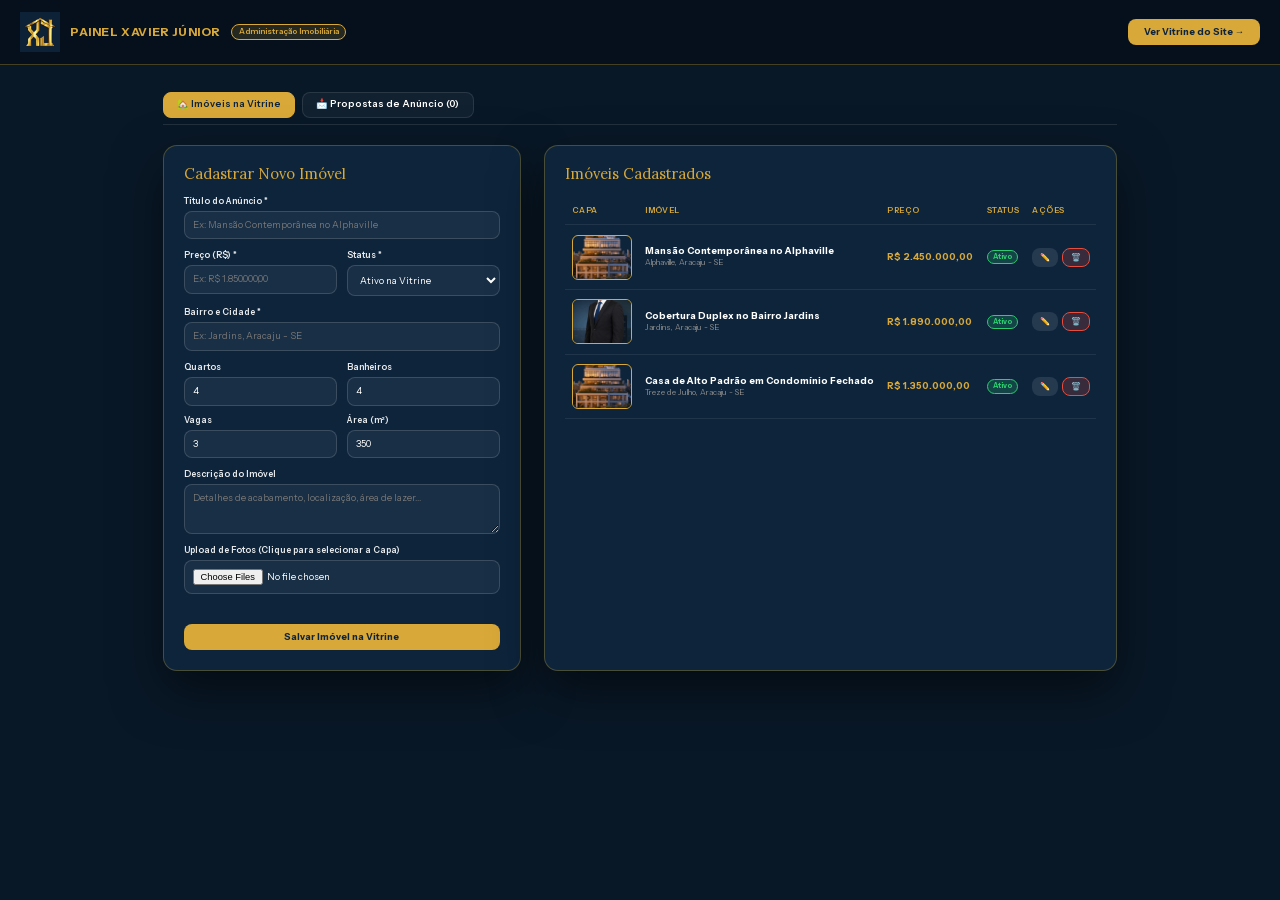
==== admin.html @ 26a03d56 "feat: site responsivo completo com modal anuncie sua casa, painel admin e vitrine de imoveis" ====
<!DOCTYPE html>
<html lang="pt-BR">
  <head>
    <meta charset="utf-8" />
    <meta name="viewport" content="width=device-width, initial-scale=1" />
    <title>Painel Administrativo | Corretor Xavier Júnior</title>
    <link rel="icon" type="image/png" sizes="32x32" href="public/img/icone-32.png" />
    <link rel="stylesheet" href="style.css" />
    <style>
      :root {
        --color-bg-dark: #091827;
        --color-card-dark: #0d243b;
        --color-card-border: rgba(212, 175, 55, 0.3);
      }

      body.admin-page {
        background-color: var(--color-bg-dark);
        color: #ffffff;
        font-family: 'Instrument Sans', sans-serif;
        min-height: 100vh;
        margin: 0;
        padding-bottom: 5rem;
      }

      .admin-header {
        background: #06101c;
        border-bottom: 1px solid var(--color-card-border);
        padding: 1.8rem 3rem;
        display: flex;
        align-items: center;
        justify-content: space-between;
        position: sticky;
        top: 0;
        z-index: 100;
      }

      .admin-header__brand {
        display: flex;
        align-items: center;
        gap: 1.5rem;
      }

      .admin-header__logo {
        height: 40px;
      }

      .admin-header__title {
        font-size: 1.8rem;
        font-weight: 700;
        color: var(--color-gold);
        letter-spacing: 0.05em;
      }

      .admin-header__badge {
        background: rgba(212, 175, 55, 0.15);
        border: 1px solid var(--color-gold);
        color: var(--color-gold);
        padding: 0.4rem 1rem;
        border-radius: 20px;
        font-size: 1.2rem;
        font-weight: 600;
      }

      .admin-container {
        max-width: 1280px;
        margin: 4rem auto;
        padding: 0 2rem;
      }

      .admin-tabs {
        display: flex;
        gap: 1rem;
        margin-bottom: 3rem;
        border-bottom: 1px solid rgba(255, 255, 255, 0.1);
        padding-bottom: 1rem;
      }

      .admin-tab {
        padding: 1rem 2rem;
        background: rgba(255, 255, 255, 0.04);
        border: 1px solid rgba(255, 255, 255, 0.1);
        border-radius: 8px;
        color: #ffffff;
        font-size: 1.4rem;
        font-weight: 600;
        cursor: pointer;
        transition: all 0.3s ease;
      }

      .admin-tab.is-active {
        background: var(--color-gold);
        color: #0d243b;
        border-color: var(--color-gold);
      }

      .admin-panel-section {
        display: none;
      }

      .admin-panel-section.is-active {
        display: block;
      }

      .admin-grid {
        display: grid;
        grid-template-columns: 1fr 1.6fr;
        gap: 3.5rem;
      }

      @media (max-width: 1024px) {
        .admin-grid {
          grid-template-columns: 1fr;
        }
      }

      .admin-card {
        background: var(--color-card-dark);
        border: 1px solid var(--color-card-border);
        border-radius: 14px;
        padding: 3rem;
        box-shadow: 0 20px 50px rgba(0, 0, 0, 0.5);
      }

      .admin-card__title {
        font-family: 'Lora', serif;
        font-size: 2.2rem;
        color: var(--color-gold);
        margin-bottom: 2rem;
        display: flex;
        align-items: center;
        justify-content: space-between;
      }

      .admin-form {
        display: flex;
        flex-direction: column;
        gap: 1.8rem;
      }

      .admin-form-group {
        display: flex;
        flex-direction: column;
        gap: 0.6rem;
      }

      .admin-form-row {
        display: grid;
        grid-template-columns: repeat(auto-fit, minmax(140px, 1fr));
        gap: 1.5rem;
      }

      .admin-label {
        font-size: 1.3rem;
        font-weight: 600;
        color: rgba(255, 255, 255, 0.9);
      }

      .admin-input,
      .admin-textarea,
      .admin-select {
        width: 100%;
        padding: 1.2rem;
        background: rgba(255, 255, 255, 0.05);
        border: 1px solid rgba(255, 255, 255, 0.15);
        border-radius: 8px;
        color: #ffffff;
        font-size: 1.4rem;
        font-family: inherit;
      }

      .admin-input:focus,
      .admin-textarea:focus,
      .admin-select:focus {
        outline: none;
        border-color: var(--color-gold);
      }

      .admin-btn {
        padding: 1.2rem 2.4rem;
        border-radius: 8px;
        font-size: 1.4rem;
        font-weight: 700;
        cursor: pointer;
        border: none;
        transition: all 0.3s ease;
      }

      .admin-btn--primary {
        background: var(--color-gold);
        color: #0d243b;
      }

      .admin-btn--primary:hover {
        background: #f1d775;
        transform: translateY(-2px);
      }

      .admin-btn--danger {
        background: rgba(231, 76, 60, 0.2);
        border: 1px solid #e74c3c;
        color: #ff6b6b;
      }

      .admin-btn--danger:hover {
        background: #e74c3c;
        color: #fff;
      }

      .admin-btn--sm {
        padding: 0.6rem 1.2rem;
        font-size: 1.2rem;
      }

      /* Tabela de Imóveis */
      .admin-table {
        width: 100%;
        border-collapse: collapse;
      }

      .admin-table th,
      .admin-table td {
        padding: 1.4rem 1rem;
        text-align: left;
        border-bottom: 1px solid rgba(255, 255, 255, 0.08);
        font-size: 1.4rem;
      }

      .admin-table th {
        color: var(--color-gold);
        font-weight: 600;
        text-transform: uppercase;
        font-size: 1.2rem;
        letter-spacing: 0.05em;
      }

      .admin-thumb-preview {
        width: 60px;
        height: 45px;
        object-fit: cover;
        border-radius: 6px;
        border: 1px solid var(--color-gold);
      }

      .admin-status-tag {
        display: inline-block;
        padding: 0.3rem 0.8rem;
        border-radius: 12px;
        font-size: 1.1rem;
        font-weight: 700;
      }

      .admin-status-tag--ativo {
        background: rgba(46, 204, 113, 0.2);
        color: #2ecc71;
        border: 1px solid #2ecc71;
      }

      .admin-status-tag--inativo {
        background: rgba(231, 76, 60, 0.2);
        color: #e74c3c;
        border: 1px solid #e74c3c;
      }

      .admin-photo-grid {
        display: grid;
        grid-template-columns: repeat(auto-fill, minmax(80px, 1fr));
        gap: 1rem;
        margin-top: 1rem;
      }

      .admin-photo-item {
        position: relative;
        aspect-ratio: 1;
        border-radius: 6px;
        overflow: hidden;
        border: 2px solid transparent;
        cursor: pointer;
      }

      .admin-photo-item.is-cover {
        border-color: var(--color-gold);
      }

      .admin-photo-item img {
        width: 100%;
        height: 100%;
        object-fit: cover;
      }

      .admin-photo-cover-tag {
        position: absolute;
        bottom: 2px;
        left: 2px;
        background: var(--color-gold);
        color: #0d243b;
        font-size: 0.9rem;
        font-weight: 700;
        padding: 0.1rem 0.4rem;
        border-radius: 3px;
      }
    </style>
  </head>
  <body class="admin-page">
    <header class="admin-header">
      <div class="admin-header__brand">
        <img src="public/img/icone-512.png" alt="Xavier Júnior" class="admin-header__logo" />
        <span class="admin-header__title">PAINEL XAVIER JÚNIOR</span>
        <span class="admin-header__badge">Administração Imobiliária</span>
      </div>
      <a href="index.html" class="admin-btn admin-btn--primary">Ver Vitrine do Site &rarr;</a>
    </header>

    <main class="admin-container">
      <div class="admin-tabs">
        <button type="button" class="admin-tab is-active" data-tab="imoveis">🏡 Imóveis na Vitrine</button>
        <button type="button" class="admin-tab" data-tab="propostas">📩 Propostas de Anúncio (<span id="count-propostas">0</span>)</button>
      </div>

      <!-- SEÇÃO 1: GERENCIAR IMÓVEIS -->
      <section id="tab-imoveis" class="admin-panel-section is-active">
        <div class="admin-grid">
          <!-- FORMULÁRIO DE CADASTRO -->
          <div class="admin-card">
            <h2 class="admin-card__title" id="form-title">Cadastrar Novo Imóvel</h2>
            <form id="form-imovel" class="admin-form">
              <input type="hidden" id="imovel-id" />

              <div class="admin-form-group">
                <label class="admin-label">Título do Anúncio *</label>
                <input type="text" id="imovel-titulo" required class="admin-input" placeholder="Ex: Mansão Contemporânea no Alphaville" />
              </div>

              <div class="admin-form-row">
                <div class="admin-form-group">
                  <label class="admin-label">Preço (R$) *</label>
                  <input type="text" id="imovel-preco" required class="admin-input" placeholder="Ex: R$ 1.850.000,00" />
                </div>
                <div class="admin-form-group">
                  <label class="admin-label">Status *</label>
                  <select id="imovel-status" class="admin-select">
                    <option value="Ativo">Ativo na Vitrine</option>
                    <option value="Inativo">Inativo / Oculto</option>
                  </select>
                </div>
              </div>

              <div class="admin-form-group">
                <label class="admin-label">Bairro e Cidade *</label>
                <input type="text" id="imovel-bairro" required class="admin-input" placeholder="Ex: Jardins, Aracaju - SE" />
              </div>

              <div class="admin-form-row">
                <div class="admin-form-group">
                  <label class="admin-label">Quartos</label>
                  <input type="number" id="imovel-quartos" value="4" class="admin-input" />
                </div>
                <div class="admin-form-group">
                  <label class="admin-label">Banheiros</label>
                  <input type="number" id="imovel-banheiros" value="4" class="admin-input" />
                </div>
                <div class="admin-form-group">
                  <label class="admin-label">Vagas</label>
                  <input type="number" id="imovel-vagas" value="3" class="admin-input" />
                </div>
                <div class="admin-form-group">
                  <label class="admin-label">Área (m²)</label>
                  <input type="number" id="imovel-area" value="350" class="admin-input" />
                </div>
              </div>

              <div class="admin-form-group">
                <label class="admin-label">Descrição do Imóvel</label>
                <textarea id="imovel-descricao" rows="3" class="admin-textarea" placeholder="Detalhes de acabamento, localização, área de lazer..."></textarea>
              </div>

              <div class="admin-form-group">
                <label class="admin-label">Upload de Fotos (Clique para selecionar a Capa)</label>
                <input type="file" id="imovel-fotos" multiple accept="image/*" class="admin-input" />
                <div class="admin-photo-grid" id="admin-photo-preview"></div>
              </div>

              <div style="display: flex; gap: 1rem; margin-top: 1rem;">
                <button type="submit" class="admin-btn admin-btn--primary" style="flex: 1;">Salvar Imóvel na Vitrine</button>
                <button type="button" id="btn-cancel-edit" class="admin-btn" style="display: none; background: rgba(255,255,255,0.1); color: #fff;">Cancelar</button>
              </div>
            </form>
          </div>

          <!-- LISTA DE IMÓVEIS -->
          <div class="admin-card">
            <h2 class="admin-card__title">Imóveis Cadastrados</h2>
            <div style="overflow-x: auto;">
              <table class="admin-table">
                <thead>
                  <tr>
                    <th>Capa</th>
                    <th>Imóvel</th>
                    <th>Preço</th>
                    <th>Status</th>
                    <th>Ações</th>
                  </tr>
                </thead>
                <tbody id="lista-imoveis-body"></tbody>
              </table>
            </div>
          </div>
        </div>
      </section>

      <!-- SEÇÃO 2: PROPOSTAS RECEBIDAS DO "ANUNCIE SUA CASA" -->
      <section id="tab-propostas" class="admin-panel-section">
        <div class="admin-card">
          <h2 class="admin-card__title">Propostas de Anúncio Enviadas por Clientes</h2>
          <div style="overflow-x: auto;">
            <table class="admin-table">
              <thead>
                <tr>
                  <th>Data</th>
                  <th>Cliente</th>
                  <th>Telefone / WhatsApp</th>
                  <th>Endereço do Imóvel</th>
                  <th>Valor Desejado</th>
                  <th>Fotos</th>
                  <th>Ação</th>
                </tr>
              </thead>
              <tbody id="lista-propostas-body"></tbody>
            </table>
          </div>
        </div>
      </section>
    </main>

    <script type="module">
      import { getImoveis } from './src/for-sale/for-sale.js';

      // Alternância de Abas
      const tabs = document.querySelectorAll('.admin-tab');
      tabs.forEach(tab => {
        tab.addEventListener('click', () => {
          tabs.forEach(t => t.classList.remove('is-active'));
          document.querySelectorAll('.admin-panel-section').forEach(s => s.classList.remove('is-active'));
          
          tab.classList.add('is-active');
          document.getElementById('tab-' + tab.dataset.tab).classList.add('is-active');
        });
      });

      // Gerenciamento de Dados
      let imoveis = getImoveis();
      let fotosBase64 = [];
      let fotoCapaIndex = 0;

      const renderTabelaImoveis = () => {
        const tbody = document.getElementById('lista-imoveis-body');
        if (imoveis.length === 0) {
          tbody.innerHTML = '<tr><td colspan="5" style="text-align:center; padding: 2rem; color: #888;">Nenhum imóvel cadastrado.</td></tr>';
          return;
        }

        tbody.innerHTML = imoveis.map(item => `
          <tr>
            <td>
              <img src="${item.fotoCapa || 'public/img/hero-house.png'}" class="admin-thumb-preview" alt="Capa">
            </td>
            <td>
              <strong>${item.titulo}</strong><br>
              <small style="color: #888;">${item.bairro}</small>
            </td>
            <td><strong style="color: var(--color-gold);">${item.preco}</strong></td>
            <td>
              <span class="admin-status-tag admin-status-tag--${item.status.toLowerCase()}">${item.status}</span>
            </td>
            <td>
              <div style="display: flex; gap: 0.5rem;">
                <button class="admin-btn admin-btn--sm" style="background: rgba(255,255,255,0.1); color: #fff;" onclick="editarImovel('${item.id}')">✏️</button>
                <button class="admin-btn admin-btn--sm admin-btn--danger" onclick="excluirImovel('${item.id}')">🗑️</button>
              </div>
            </td>
          </tr>
        `).join('');
      };

      const renderPropostas = () => {
        const propostas = JSON.parse(localStorage.getItem('propostas_anuncios') || '[]');
        document.getElementById('count-propostas').textContent = propostas.length;
        const tbody = document.getElementById('lista-propostas-body');

        if (propostas.length === 0) {
          tbody.innerHTML = '<tr><td colspan="7" style="text-align:center; padding: 2rem; color: #888;">Nenhuma proposta recebida ainda.</td></tr>';
          return;
        }

        tbody.innerHTML = propostas.map(p => {
          const numFormatado = p.telefone.replace(/\D/g, '');
          const waUrl = `https://wa.me/55${numFormatado}?text=${encodeURIComponent('Olá ' + p.nome + ', recebi sua proposta de anúncio do imóvel no valor de ' + p.valor)}`;

          return `
            <tr>
              <td><small>${p.data}</small></td>
              <td><strong>${p.nome}</strong></td>
              <td>
                <a href="${waUrl}" target="_blank" class="admin-btn admin-btn--sm admin-btn--primary" style="text-decoration:none; display:inline-flex; align-items:center; gap:0.4rem;">
                  💬 ${p.telefone}
                </a>
              </td>
              <td>${p.endereco}</td>
              <td><strong style="color: var(--color-gold);">${p.valor || 'A combinar'}</strong></td>
              <td>
                <div style="display:flex; gap:0.4rem;">
                  ${(p.fotos || []).slice(0, 3).map(f => `<img src="${f}" style="width:36px; height:36px; object-fit:cover; border-radius:4px;">`).join('')}
                </div>
              </td>
              <td>
                <button class="admin-btn admin-btn--sm admin-btn--danger" onclick="excluirProposta('${p.id}')">Excluir</button>
              </td>
            </tr>
          `;
        }).join('');
      };

      // Upload de Fotos e Seleção da Foto de Capa
      const fotosInput = document.getElementById('imovel-fotos');
      const photoPreview = document.getElementById('admin-photo-preview');

      fotosInput.addEventListener('change', (e) => {
        const files = Array.from(e.target.files);
        fotosBase64 = [];

        files.forEach((file, index) => {
          const reader = new FileReader();
          reader.onload = (evt) => {
            fotosBase64.push(evt.target.result);
            renderFotoPreview();
          };
          reader.readAsDataURL(file);
        });
      });

      function renderFotoPreview() {
        photoPreview.innerHTML = fotosBase64.map((src, idx) => `
          <div class="admin-photo-item ${idx === fotoCapaIndex ? 'is-cover' : ''}" onclick="setFotoCapa(${idx})">
            <img src="${src}">
            ${idx === fotoCapaIndex ? '<span class="admin-photo-cover-tag">Capa</span>' : ''}
          </div>
        `).join('');
      }

      window.setFotoCapa = (idx) => {
        fotoCapaIndex = idx;
        renderFotoPreview();
      };

      // Submissão do Formulário
      const form = document.getElementById('form-imovel');
      form.addEventListener('submit', (e) => {
        e.preventDefault();
        const idEdit = document.getElementById('imovel-id').value;

        const novoImovel = {
          id: idEdit || 'imovel_' + Date.now(),
          titulo: document.getElementById('imovel-titulo').value,
          preco: document.getElementById('imovel-preco').value,
          status: document.getElementById('imovel-status').value,
          bairro: document.getElementById('imovel-bairro').value,
          quartos: Number(document.getElementById('imovel-quartos').value),
          banheiros: Number(document.getElementById('imovel-banheiros').value),
          vagas: Number(document.getElementById('imovel-vagas').value),
          area: Number(document.getElementById('imovel-area').value),
          descricao: document.getElementById('imovel-descricao').value,
          fotoCapa: fotosBase64[fotoCapaIndex] || 'public/img/hero-house.png',
          galeria: fotosBase64,
        };

        if (idEdit) {
          imoveis = imoveis.map(item => item.id === idEdit ? novoImovel : item);
        } else {
          imoveis.unshift(novoImovel);
        }

        localStorage.setItem('imoveis_xavier', JSON.stringify(imoveis));
        resetForm();
        renderTabelaImoveis();
        alert('Imóvel salvo na vitrine com sucesso!');
      });

      function resetForm() {
        form.reset();
        document.getElementById('imovel-id').value = '';
        document.getElementById('form-title').textContent = 'Cadastrar Novo Imóvel';
        document.getElementById('btn-cancel-edit').style.display = 'none';
        fotosBase64 = [];
        fotoCapaIndex = 0;
        photoPreview.innerHTML = '';
      }

      document.getElementById('btn-cancel-edit').addEventListener('click', resetForm);

      window.editarImovel = (id) => {
        const item = imoveis.find(i => i.id === id);
        if (!item) return;

        document.getElementById('imovel-id').value = item.id;
        document.getElementById('imovel-titulo').value = item.titulo;
        document.getElementById('imovel-preco').value = item.preco;
        document.getElementById('imovel-status').value = item.status;
        document.getElementById('imovel-bairro').value = item.bairro;
        document.getElementById('imovel-quartos').value = item.quartos;
        document.getElementById('imovel-banheiros').value = item.banheiros;
        document.getElementById('imovel-vagas').value = item.vagas;
        document.getElementById('imovel-area').value = item.area;
        document.getElementById('imovel-descricao').value = item.descricao || '';

        document.getElementById('form-title').textContent = 'Editar Imóvel';
        document.getElementById('btn-cancel-edit').style.display = 'block';

        if (item.galeria && item.galeria.length > 0) {
          fotosBase64 = item.galeria;
          renderFotoPreview();
        }
      };

      window.excluirImovel = (id) => {
        if (confirm('Tem certeza que deseja remover este imóvel da vitrine?')) {
          imoveis = imoveis.filter(i => i.id !== id);
          localStorage.setItem('imoveis_xavier', JSON.stringify(imoveis));
          renderTabelaImoveis();
        }
      };

      window.excluirProposta = (id) => {
        if (confirm('Deseja excluir esta proposta de anúncio?')) {
          let propostas = JSON.parse(localStorage.getItem('propostas_anuncios') || '[]');
          propostas = propostas.filter(p => p.id !== id);
          localStorage.setItem('propostas_anuncios', JSON.stringify(propostas));
          renderPropostas();
        }
      };

      // Inicialização
      renderTabelaImoveis();
      renderPropostas();
    </script>
  </body>
</html>
---- style.css ----
/* =========================================================================
   GLOBAL - tipografia, tokens, reset e componentes compartilhados
   Estilos de secao ficam em src/<secao>/<secao>.css
   ========================================================================= */

/* -------------------------------------------------------------------------
   1. Fontes
   ---------------------------------------------------------------------- */
@font-face {
  font-family: "Instrument Sans";
  font-style: normal;
  font-weight: 400 700;
  font-stretch: 100%;
  font-display: swap;
  src: url("public/fonts/instrument-sans-latin.woff2") format("woff2");
  unicode-range: u+00??, u+0131, u+0152-0153, u+02bb-02bc, u+02c6, u+02da,
    u+02dc, u+0304, u+0308, u+0329, u+2000-206f, u+20ac, u+2122, u+2191,
    u+2193, u+2212, u+2215, u+feff, u+fffd;
}

@font-face {
  font-family: "Instrument Sans Fallback";
  src: local("Arial");
  ascent-override: 94.42%;
  descent-override: 24.33%;
  line-gap-override: 0%;
  size-adjust: 102.74%;
}

@font-face {
  font-family: "Lora";
  font-style: normal;
  font-weight: 400 700;
  font-display: swap;
  src: url("public/fonts/lora-latin.woff2") format("woff2");
  unicode-range: u+00??, u+0131, u+0152-0153, u+02bb-02bc, u+02c6, u+02da,
    u+02dc, u+0304, u+0308, u+0329, u+2000-206f, u+20ac, u+2122, u+2191,
    u+2193, u+2212, u+2215, u+feff, u+fffd;
}

@font-face {
  font-family: "Lora Fallback";
  src: local("Times New Roman");
  ascent-override: 87.33%;
  descent-override: 23.78%;
  line-gap-override: 0%;
  size-adjust: 115.2%;
}

/* -------------------------------------------------------------------------
   2. Tokens
   ---------------------------------------------------------------------- */
:root {
  --font-primary: "Instrument Sans", "Instrument Sans Fallback", Arial, sans-serif;
  --font-secondary: "Lora", "Lora Fallback", "Times New Roman", serif;

  /* Navy e ouro. O ouro foi amostrado da logomarca (tom dominante do
     monograma); o navy foi escolhido para o par passar nos dois sentidos:
     ouro sobre navy 7,4:1 e navy sobre ouro 7,4:1, navy sobre branco 16,3:1.
     Ouro como texto em fundo claro reprova (2,2:1), entao nunca use assim. */
  --color-navy: #0d2137;
  /* Azul da noite: fundo da segunda dobra e alvo do degrade de saida da hero. */
  --color-night: #081425;
  --color-gold: #d8a838;

  --color-text: var(--color-navy);
  /* Corpo de texto: navy cheio cansa em paragrafo longo, e 55% reprova
     (3,8:1). A 75% da 7,2:1 sobre branco e continua suave. */
  --color-text-body: rgba(13, 33, 55, 0.75);
  --color-text-muted: rgba(13, 33, 55, 0.55);
  --color-text-soft: rgba(13, 33, 55, 0.4);
  --color-bg: #fff;
  --color-surface: #f2f4f7;
  --color-line: rgba(13, 33, 55, 0.12);

  --side-gap: 10rem;
  --container-max: 1920px;
  --scrollbar-width: 0px;
  --full-width: calc(100vw + var(--scrollbar-width, 0px));

  --ease-out-expo: cubic-bezier(0.16, 1, 0.3, 1);
  --ease-overshoot: cubic-bezier(0.34, 3.56, 0.64, 1);
}

/* -------------------------------------------------------------------------
   3. Reset
   ---------------------------------------------------------------------- */
*,
*::before,
*::after {
  box-sizing: border-box;
}

/* Escala fluida: 1rem = 10px em 1920px. Todo o layout usa rem sobre esta base. */
html {
  font-size: 2.6666666667vw;
  height: 100%;
  line-height: 1.15;
  -webkit-text-size-adjust: 100%;
}

@media (min-width: 768px) {
  html {
    font-size: 0.5208333333vw;
  }
}

@media (min-width: 1920px) {
  html {
    font-size: 10px;
  }
}

html.is-scroll-locked {
  overflow: hidden;
}

body {
  margin: 0;
  display: flex;
  flex-direction: column;
  min-height: 100%;
  font-family: var(--font-primary);
  font-style: normal;
  color: var(--color-text);
  background-color: var(--color-bg);
  -webkit-tap-highlight-color: rgba(0, 0, 0, 0);
}

.page-main {
  flex: 1 1 auto;
  position: relative;
  z-index: 1;
  display: block;
}

h1,
h2,
h3,
h4,
h5,
h6,
p,
address,
blockquote,
em,
figure {
  margin: 0;
  padding: 0;
  font-weight: inherit;
  font-style: inherit;
  font-size: inherit;
  line-height: inherit;
  text-align: inherit;
  letter-spacing: inherit;
}

a {
  color: inherit;
  text-decoration: none;
  background-color: transparent;
}

img,
svg,
video,
canvas,
audio,
iframe {
  vertical-align: middle;
}

img {
  border-style: none;
}

button,
input,
optgroup,
select,
textarea {
  margin: 0;
  font-family: inherit;
  font-size: 100%;
  line-height: 1.15;
}

button {
  overflow: visible;
  text-transform: none;
  -webkit-appearance: button;
}

/* O !important nao e preguica: `[hidden]` tem especificidade de atributo (0,1,0)
   e perde para qualquer classe que declare `display` e venha depois na cascata.
   Um painel `hidden` com `display: flex` continua ocupando a tela inteira e
   engole todo clique da pagina, sem aparecer e sem dar erro. Ja aconteceu. */
[hidden] {
  display: none !important;
}

* {
  outline-color: var(--color-text);
}

/* -------------------------------------------------------------------------
   4. Tipografia utilitaria
   ---------------------------------------------------------------------- */
.em {
  color: var(--color-text-soft);
}

.underline {
  text-decoration: underline;
}

/* -------------------------------------------------------------------------
   5. Container
   ---------------------------------------------------------------------- */
.container {
  margin: 0 auto;
  padding: 0 2.5rem;
  max-width: var(--container-max);
}

@media (min-width: 768px) {
  .container {
    padding: 0 var(--side-gap);
  }

  .container--wide {
    padding: 0 4rem;
  }
}

/* -------------------------------------------------------------------------
   6. Botao pilula (compartilhado entre secoes)
   ---------------------------------------------------------------------- */
.button-round {
  position: relative;
  display: inline-block;
  margin: 0;
  padding: 1.4rem 2.4rem;
  height: auto;
  border: 1px solid transparent;
  border-radius: 100px;
  background: none;
  color: inherit;
  font-family: inherit;
  font-size: 1.6rem;
  font-weight: 500;
  line-height: 1.5;
  text-decoration: none;
  transition: transform 0.3s, background-color 0.4s, color 0.4s;
}

@media (min-width: 768px) {
  .button-round {
    padding: 1.54rem 3rem;
    font-size: 1.8rem;
    line-height: 1.4;
  }
}

.button-round:disabled {
  opacity: 0.5;
  pointer-events: none;
}

/* Navy cheio com letra dourada; no hover as duas cores trocam de lugar. */
.button-round--primary {
  background-color: var(--color-navy);
  color: var(--color-gold);
}

.button-round--secondary {
  background-color: var(--color-gold);
  color: var(--color-navy);
}

.button-round__content {
  display: flex;
  align-items: center;
  justify-content: center;
  gap: 1.4rem;
  overflow: hidden;
}

/* Rollover: o pseudo-elemento repete o texto via data-text e sobe no hover. */
.button-round__text {
  overflow: hidden;
}

.button-round__text span {
  position: relative;
  display: block;
  transition: transform 0.9s var(--ease-out-expo);
}

.button-round__text span::after {
  content: attr(data-text);
  display: block;
  position: absolute;
  top: 105%;
  left: 0;
  right: 0;
}

.button-round__icon {
  --size: 2.4rem;
  display: flex;
  align-items: center;
  justify-content: center;
  margin: 0;
  min-width: var(--size);
  width: var(--size);
  height: var(--size);
}

@media (hover: hover) {
  .button-round {
    cursor: pointer;
  }

  .button-round:hover {
    transform: scaleX(1.02);
    transition: transform 0.7s var(--ease-overshoot), background-color 0.4s, color 0.4s;
  }

  .button-round--primary:hover {
    background-color: var(--color-gold);
    color: var(--color-navy);
  }

  .button-round--secondary:hover {
    background-color: var(--color-navy);
    color: var(--color-gold);
  }

  .button-round:hover .button-round__text span {
    transform: translateY(-105%);
  }
}

/* -------------------------------------------------------------------------
   7. Utilitarios de viewport
   ---------------------------------------------------------------------- */
.desktop-only {
  display: none !important;
  pointer-events: none;
}

@media (min-width: 768px) {
  .desktop-only {
    display: initial !important;
    pointer-events: auto;
  }
}

.mobile-only {
  display: none !important;
  pointer-events: none;
}

@media (max-width: 767px) {
  .mobile-only {
    display: initial !important;
    pointer-events: auto;
  }
}

/* -------------------------------------------------------------------------
   8. Split de palavras (usado pelas animacoes de entrada)
   ---------------------------------------------------------------------- */
.split-word {
  display: inline-block;
  overflow: hidden;
  vertical-align: top;
  padding: 0.15em;
  margin: -0.15em;
}

.split-word__inner {
  display: inline-block;
  will-change: transform;
}

/* -------------------------------------------------------------------------
   8a. Barra de rolagem

   Trilho navy, punho e setas em ouro. Sao duas sintaxes, e elas NAO convivem:
   quando `scrollbar-color` esta declarado, o Chrome assume a barra padrao e
   **ignora todas as regras ::-webkit-scrollbar**. Por isso a propriedade
   padrao fica escopada para quem nao entende os seletores do WebKit, que na
   pratica e o Firefox. Ali nao da para pintar as setas; no Chrome da.
   ---------------------------------------------------------------------- */
@supports not selector(::-webkit-scrollbar) {
  html {
    scrollbar-color: var(--color-gold) var(--color-navy);
    scrollbar-width: auto;
  }
}

::-webkit-scrollbar {
  width: 14px;
  height: 14px;
}

::-webkit-scrollbar-track {
  background-color: var(--color-navy);
}

::-webkit-scrollbar-thumb {
  background-color: var(--color-gold);
  /* A borda na cor do trilho e o que afina o punho sem encolher a area de clique. */
  border: 3px solid var(--color-navy);
  border-radius: 9999px;
}

::-webkit-scrollbar-thumb:hover {
  background-color: #e6b644;
}

::-webkit-scrollbar-corner {
  background-color: var(--color-navy);
}

/* As setas.

   O WebKit reserva QUATRO encaixes de seta (subir e descer em cada ponta).
   Ligar o seletor generico acende os quatro e da setas dobradas no topo.
   `display: none` nao resolve: botao de barra de rolagem ignora. Quem colapsa
   e tamanho zero, e so os dois encaixes desejados ganham tamanho de volta. */
::-webkit-scrollbar-button {
  display: block;
  height: 0;
  width: 0;
  background-color: var(--color-navy);
  background-repeat: no-repeat;
  background-position: center center;
  background-size: 9px 9px;
}

::-webkit-scrollbar-button:vertical:start:decrement,
::-webkit-scrollbar-button:vertical:end:increment {
  height: 14px;
  width: 14px;
}

/* O ouro vai embutido no SVG: data URI nao le variavel de CSS. */
::-webkit-scrollbar-button:vertical:start:decrement {
  background-image: url("data:image/svg+xml,%3Csvg xmlns='http://www.w3.org/2000/svg' viewBox='0 0 12 12'%3E%3Cpath fill='%23d8a838' d='M6 3.2 10.4 8.6H1.6z'/%3E%3C/svg%3E");
}

::-webkit-scrollbar-button:vertical:end:increment {
  background-image: url("data:image/svg+xml,%3Csvg xmlns='http://www.w3.org/2000/svg' viewBox='0 0 12 12'%3E%3Cpath fill='%23d8a838' d='M6 8.8 1.6 3.4h8.8z'/%3E%3C/svg%3E");
}

::-webkit-scrollbar-button:vertical:start:decrement:hover,
::-webkit-scrollbar-button:vertical:end:increment:hover {
  background-color: #14304d;
}

/* -------------------------------------------------------------------------
   8b. Espaco provisorio

   PROVISORIO: bloco vazio que existe so para dar rolagem a saida da dobra
   anterior. Trocar pela proxima secao de verdade e apagar isto.
   ---------------------------------------------------------------------- */
.espaco {
  position: relative;
  z-index: 2;
  min-height: 100vh;
  background-color: var(--color-night);
}

/* -------------------------------------------------------------------------
   9. Scroll suave (Lenis)
   ---------------------------------------------------------------------- */
html.lenis,
html.lenis body {
  height: auto;
}

.lenis.lenis-smooth {
  scroll-behavior: auto !important;
}

.lenis.lenis-smooth [data-lenis-prevent] {
  overscroll-behavior: contain;
}

.lenis.lenis-stopped {
  overflow: hidden;
}

.lenis.lenis-smooth iframe {
  pointer-events: none;
}

/* -------------------------------------------------------------------------
   10. Acessibilidade

   Nao ha aqui um bloco global de prefers-reduced-motion zerando transicoes.
   Ele existia e apagava micro-interacoes que ninguem quer perder, como a
   rolagem do texto da nav e a troca de cor dos botoes, deixando a impressao
   de que o hover nao funcionava.

   Movimento grande continua sendo respeitado, mas onde e decidido: hero.js e
   header.js consultam prefers-reduced-motion e pulam a coreografia de scroll
   e a animacao do menu.
   ---------------------------------------------------------------------- */
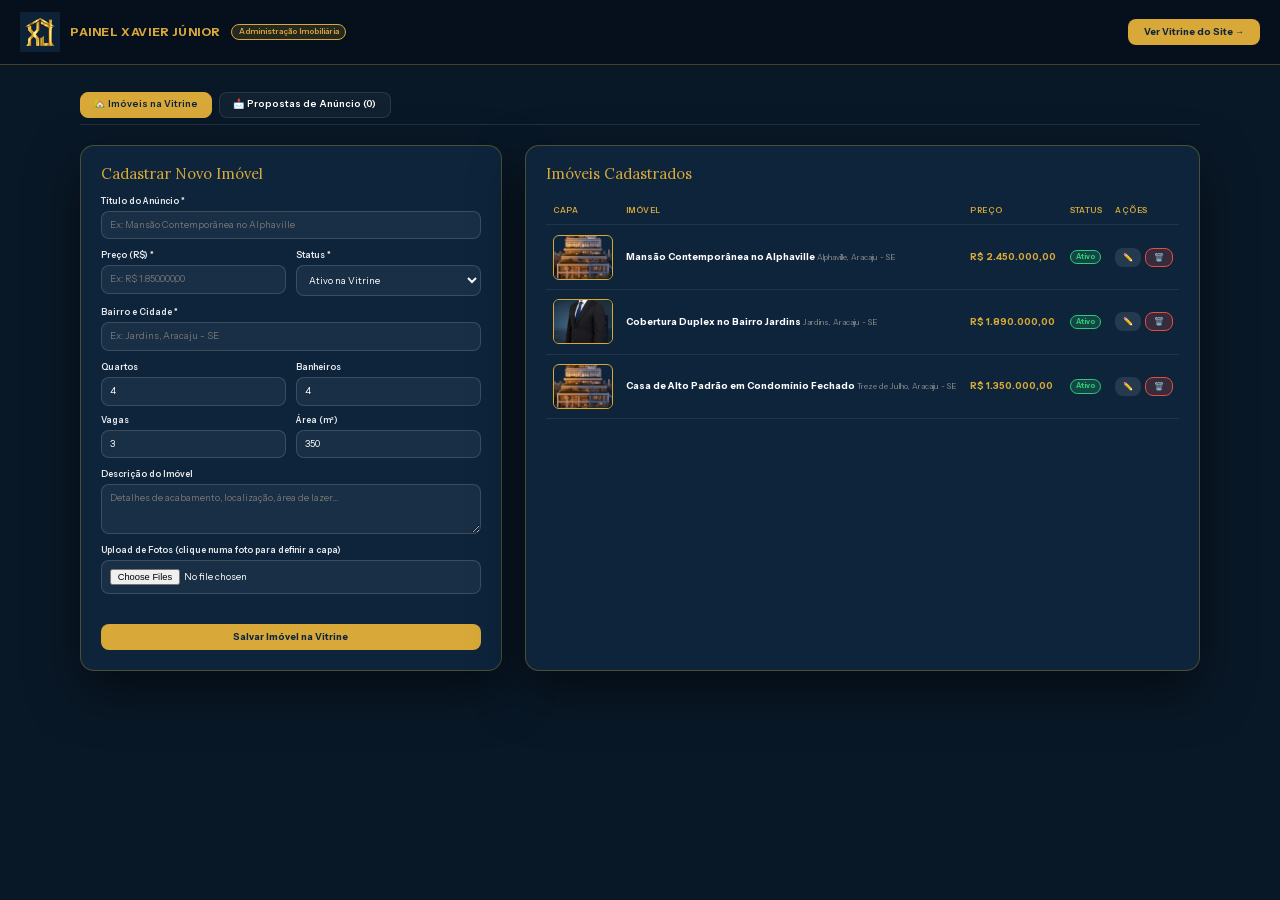
==== commit 806e49a3: "Alinha o site as regras da skill de engenharia front-end Auditoria do projeto inteiro contra a skill" ====
--- a/admin.html
+++ b/admin.html
@@ -4,302 +4,14 @@
     <meta charset="utf-8" />
     <meta name="viewport" content="width=device-width, initial-scale=1" />
     <title>Painel Administrativo | Corretor Xavier Júnior</title>
+    <meta name="robots" content="noindex, nofollow" />
+
     <link rel="icon" type="image/png" sizes="32x32" href="public/img/icone-32.png" />
+
     <link rel="stylesheet" href="style.css" />
-    <style>
-      :root {
-        --color-bg-dark: #091827;
-        --color-card-dark: #0d243b;
-        --color-card-border: rgba(212, 175, 55, 0.3);
-      }
+    <link rel="stylesheet" href="src/admin/admin.css" />
+  </head>
 
-      body.admin-page {
-        background-color: var(--color-bg-dark);
-        color: #ffffff;
-        font-family: 'Instrument Sans', sans-serif;
-        min-height: 100vh;
-        margin: 0;
-        padding-bottom: 5rem;
-      }
-
-      .admin-header {
-        background: #06101c;
-        border-bottom: 1px solid var(--color-card-border);
-        padding: 1.8rem 3rem;
-        display: flex;
-        align-items: center;
-        justify-content: space-between;
-        position: sticky;
-        top: 0;
-        z-index: 100;
-      }
-
-      .admin-header__brand {
-        display: flex;
-        align-items: center;
-        gap: 1.5rem;
-      }
-
-      .admin-header__logo {
-        height: 40px;
-      }
-
-      .admin-header__title {
-        font-size: 1.8rem;
-        font-weight: 700;
-        color: var(--color-gold);
-        letter-spacing: 0.05em;
-      }
-
-      .admin-header__badge {
-        background: rgba(212, 175, 55, 0.15);
-        border: 1px solid var(--color-gold);
-        color: var(--color-gold);
-        padding: 0.4rem 1rem;
-        border-radius: 20px;
-        font-size: 1.2rem;
-        font-weight: 600;
-      }
-
-      .admin-container {
-        max-width: 1280px;
-        margin: 4rem auto;
-        padding: 0 2rem;
-      }
-
-      .admin-tabs {
-        display: flex;
-        gap: 1rem;
-        margin-bottom: 3rem;
-        border-bottom: 1px solid rgba(255, 255, 255, 0.1);
-        padding-bottom: 1rem;
-      }
-
-      .admin-tab {
-        padding: 1rem 2rem;
-        background: rgba(255, 255, 255, 0.04);
-        border: 1px solid rgba(255, 255, 255, 0.1);
-        border-radius: 8px;
-        color: #ffffff;
-        font-size: 1.4rem;
-        font-weight: 600;
-        cursor: pointer;
-        transition: all 0.3s ease;
-      }
-
-      .admin-tab.is-active {
-        background: var(--color-gold);
-        color: #0d243b;
-        border-color: var(--color-gold);
-      }
-
-      .admin-panel-section {
-        display: none;
-      }
-
-      .admin-panel-section.is-active {
-        display: block;
-      }
-
-      .admin-grid {
-        display: grid;
-        grid-template-columns: 1fr 1.6fr;
-        gap: 3.5rem;
-      }
-
-      @media (max-width: 1024px) {
-        .admin-grid {
-          grid-template-columns: 1fr;
-        }
-      }
-
-      .admin-card {
-        background: var(--color-card-dark);
-        border: 1px solid var(--color-card-border);
-        border-radius: 14px;
-        padding: 3rem;
-        box-shadow: 0 20px 50px rgba(0, 0, 0, 0.5);
-      }
-
-      .admin-card__title {
-        font-family: 'Lora', serif;
-        font-size: 2.2rem;
-        color: var(--color-gold);
-        margin-bottom: 2rem;
-        display: flex;
-        align-items: center;
-        justify-content: space-between;
-      }
-
-      .admin-form {
-        display: flex;
-        flex-direction: column;
-        gap: 1.8rem;
-      }
-
-      .admin-form-group {
-        display: flex;
-        flex-direction: column;
-        gap: 0.6rem;
-      }
-
-      .admin-form-row {
-        display: grid;
-        grid-template-columns: repeat(auto-fit, minmax(140px, 1fr));
-        gap: 1.5rem;
-      }
-
-      .admin-label {
-        font-size: 1.3rem;
-        font-weight: 600;
-        color: rgba(255, 255, 255, 0.9);
-      }
-
-      .admin-input,
-      .admin-textarea,
-      .admin-select {
-        width: 100%;
-        padding: 1.2rem;
-        background: rgba(255, 255, 255, 0.05);
-        border: 1px solid rgba(255, 255, 255, 0.15);
-        border-radius: 8px;
-        color: #ffffff;
-        font-size: 1.4rem;
-        font-family: inherit;
-      }
-
-      .admin-input:focus,
-      .admin-textarea:focus,
-      .admin-select:focus {
-        outline: none;
-        border-color: var(--color-gold);
-      }
-
-      .admin-btn {
-        padding: 1.2rem 2.4rem;
-        border-radius: 8px;
-        font-size: 1.4rem;
-        font-weight: 700;
-        cursor: pointer;
-        border: none;
-        transition: all 0.3s ease;
-      }
-
-      .admin-btn--primary {
-        background: var(--color-gold);
-        color: #0d243b;
-      }
-
-      .admin-btn--primary:hover {
-        background: #f1d775;
-        transform: translateY(-2px);
-      }
-
-      .admin-btn--danger {
-        background: rgba(231, 76, 60, 0.2);
-        border: 1px solid #e74c3c;
-        color: #ff6b6b;
-      }
-
-      .admin-btn--danger:hover {
-        background: #e74c3c;
-        color: #fff;
-      }
-
-      .admin-btn--sm {
-        padding: 0.6rem 1.2rem;
-        font-size: 1.2rem;
-      }
-
-      /* Tabela de Imóveis */
-      .admin-table {
-        width: 100%;
-        border-collapse: collapse;
-      }
-
-      .admin-table th,
-      .admin-table td {
-        padding: 1.4rem 1rem;
-        text-align: left;
-        border-bottom: 1px solid rgba(255, 255, 255, 0.08);
-        font-size: 1.4rem;
-      }
-
-      .admin-table th {
-        color: var(--color-gold);
-        font-weight: 600;
-        text-transform: uppercase;
-        font-size: 1.2rem;
-        letter-spacing: 0.05em;
-      }
-
-      .admin-thumb-preview {
-        width: 60px;
-        height: 45px;
-        object-fit: cover;
-        border-radius: 6px;
-        border: 1px solid var(--color-gold);
-      }
-
-      .admin-status-tag {
-        display: inline-block;
-        padding: 0.3rem 0.8rem;
-        border-radius: 12px;
-        font-size: 1.1rem;
-        font-weight: 700;
-      }
-
-      .admin-status-tag--ativo {
-        background: rgba(46, 204, 113, 0.2);
-        color: #2ecc71;
-        border: 1px solid #2ecc71;
-      }
-
-      .admin-status-tag--inativo {
-        background: rgba(231, 76, 60, 0.2);
-        color: #e74c3c;
-        border: 1px solid #e74c3c;
-      }
-
-      .admin-photo-grid {
-        display: grid;
-        grid-template-columns: repeat(auto-fill, minmax(80px, 1fr));
-        gap: 1rem;
-        margin-top: 1rem;
-      }
-
-      .admin-photo-item {
-        position: relative;
-        aspect-ratio: 1;
-        border-radius: 6px;
-        overflow: hidden;
-        border: 2px solid transparent;
-        cursor: pointer;
-      }
-
-      .admin-photo-item.is-cover {
-        border-color: var(--color-gold);
-      }
-
-      .admin-photo-item img {
-        width: 100%;
-        height: 100%;
-        object-fit: cover;
-      }
-
-      .admin-photo-cover-tag {
-        position: absolute;
-        bottom: 2px;
-        left: 2px;
-        background: var(--color-gold);
-        color: #0d243b;
-        font-size: 0.9rem;
-        font-weight: 700;
-        padding: 0.1rem 0.4rem;
-        border-radius: 3px;
-      }
-    </style>
-  </head>
   <body class="admin-page">
     <header class="admin-header">
       <div class="admin-header__brand">
@@ -307,339 +19,171 @@
         <span class="admin-header__title">PAINEL XAVIER JÚNIOR</span>
         <span class="admin-header__badge">Administração Imobiliária</span>
       </div>
-      <a href="index.html" class="admin-btn admin-btn--primary">Ver Vitrine do Site &rarr;</a>
+      <a href="index.html" class="admin-btn admin-btn--primary admin-header__sair">Ver Vitrine do Site &rarr;</a>
     </header>
 
     <main class="admin-container">
-      <div class="admin-tabs">
+      <div class="admin-tabs" data-admin="tabs">
         <button type="button" class="admin-tab is-active" data-tab="imoveis">🏡 Imóveis na Vitrine</button>
-        <button type="button" class="admin-tab" data-tab="propostas">📩 Propostas de Anúncio (<span id="count-propostas">0</span>)</button>
+        <button type="button" class="admin-tab" data-tab="propostas">
+          📩 Propostas de Anúncio (<span class="admin-tab__contador" data-admin="count-propostas">0</span>)
+        </button>
       </div>
 
-      <!-- SEÇÃO 1: GERENCIAR IMÓVEIS -->
+      <!-- ============== SECAO 1: GERENCIAR IMOVEIS ============== -->
       <section id="tab-imoveis" class="admin-panel-section is-active">
         <div class="admin-grid">
-          <!-- FORMULÁRIO DE CADASTRO -->
+          <!-- Formulario de cadastro -->
           <div class="admin-card">
-            <h2 class="admin-card__title" id="form-title">Cadastrar Novo Imóvel</h2>
-            <form id="form-imovel" class="admin-form">
-              <input type="hidden" id="imovel-id" />
+            <h2 class="admin-card__title" data-admin="form-title">Cadastrar Novo Imóvel</h2>
+
+            <form class="admin-form" data-admin="form-imovel">
+              <input type="hidden" class="admin-input-hidden" data-campo="id" />
 
               <div class="admin-form-group">
-                <label class="admin-label">Título do Anúncio *</label>
-                <input type="text" id="imovel-titulo" required class="admin-input" placeholder="Ex: Mansão Contemporânea no Alphaville" />
+                <label class="admin-label" for="imovel-titulo">Título do Anúncio *</label>
+                <input
+                  type="text"
+                  id="imovel-titulo"
+                  class="admin-input"
+                  data-campo="titulo"
+                  required
+                  placeholder="Ex: Mansão Contemporânea no Alphaville"
+                />
               </div>
 
               <div class="admin-form-row">
                 <div class="admin-form-group">
-                  <label class="admin-label">Preço (R$) *</label>
-                  <input type="text" id="imovel-preco" required class="admin-input" placeholder="Ex: R$ 1.850.000,00" />
+                  <label class="admin-label" for="imovel-preco">Preço (R$) *</label>
+                  <input
+                    type="text"
+                    id="imovel-preco"
+                    class="admin-input"
+                    data-campo="preco"
+                    required
+                    placeholder="Ex: R$ 1.850.000,00"
+                  />
                 </div>
                 <div class="admin-form-group">
-                  <label class="admin-label">Status *</label>
-                  <select id="imovel-status" class="admin-select">
-                    <option value="Ativo">Ativo na Vitrine</option>
-                    <option value="Inativo">Inativo / Oculto</option>
+                  <label class="admin-label" for="imovel-status">Status *</label>
+                  <select id="imovel-status" class="admin-select" data-campo="status">
+                    <option class="admin-select__opcao" value="Ativo">Ativo na Vitrine</option>
+                    <option class="admin-select__opcao" value="Inativo">Inativo / Oculto</option>
                   </select>
                 </div>
               </div>
 
               <div class="admin-form-group">
-                <label class="admin-label">Bairro e Cidade *</label>
-                <input type="text" id="imovel-bairro" required class="admin-input" placeholder="Ex: Jardins, Aracaju - SE" />
+                <label class="admin-label" for="imovel-bairro">Bairro e Cidade *</label>
+                <input
+                  type="text"
+                  id="imovel-bairro"
+                  class="admin-input"
+                  data-campo="bairro"
+                  required
+                  placeholder="Ex: Jardins, Aracaju - SE"
+                />
               </div>
 
               <div class="admin-form-row">
                 <div class="admin-form-group">
-                  <label class="admin-label">Quartos</label>
-                  <input type="number" id="imovel-quartos" value="4" class="admin-input" />
+                  <label class="admin-label" for="imovel-quartos">Quartos</label>
+                  <input type="number" id="imovel-quartos" class="admin-input" data-campo="quartos" value="4" min="0" />
                 </div>
                 <div class="admin-form-group">
-                  <label class="admin-label">Banheiros</label>
-                  <input type="number" id="imovel-banheiros" value="4" class="admin-input" />
+                  <label class="admin-label" for="imovel-banheiros">Banheiros</label>
+                  <input type="number" id="imovel-banheiros" class="admin-input" data-campo="banheiros" value="4" min="0" />
                 </div>
                 <div class="admin-form-group">
-                  <label class="admin-label">Vagas</label>
-                  <input type="number" id="imovel-vagas" value="3" class="admin-input" />
+                  <label class="admin-label" for="imovel-vagas">Vagas</label>
+                  <input type="number" id="imovel-vagas" class="admin-input" data-campo="vagas" value="3" min="0" />
                 </div>
                 <div class="admin-form-group">
-                  <label class="admin-label">Área (m²)</label>
-                  <input type="number" id="imovel-area" value="350" class="admin-input" />
+                  <label class="admin-label" for="imovel-area">Área (m²)</label>
+                  <input type="number" id="imovel-area" class="admin-input" data-campo="area" value="350" min="0" />
                 </div>
               </div>
 
               <div class="admin-form-group">
-                <label class="admin-label">Descrição do Imóvel</label>
-                <textarea id="imovel-descricao" rows="3" class="admin-textarea" placeholder="Detalhes de acabamento, localização, área de lazer..."></textarea>
+                <label class="admin-label" for="imovel-descricao">Descrição do Imóvel</label>
+                <textarea
+                  id="imovel-descricao"
+                  class="admin-textarea"
+                  data-campo="descricao"
+                  rows="3"
+                  placeholder="Detalhes de acabamento, localização, área de lazer..."
+                ></textarea>
               </div>
 
               <div class="admin-form-group">
-                <label class="admin-label">Upload de Fotos (Clique para selecionar a Capa)</label>
-                <input type="file" id="imovel-fotos" multiple accept="image/*" class="admin-input" />
-                <div class="admin-photo-grid" id="admin-photo-preview"></div>
+                <label class="admin-label" for="imovel-fotos">Upload de Fotos (clique numa foto para definir a capa)</label>
+                <input
+                  type="file"
+                  id="imovel-fotos"
+                  class="admin-input"
+                  data-admin="fotos"
+                  multiple
+                  accept="image/*"
+                />
+                <div class="admin-photo-grid" data-admin="foto-preview"></div>
               </div>
 
-              <div style="display: flex; gap: 1rem; margin-top: 1rem;">
-                <button type="submit" class="admin-btn admin-btn--primary" style="flex: 1;">Salvar Imóvel na Vitrine</button>
-                <button type="button" id="btn-cancel-edit" class="admin-btn" style="display: none; background: rgba(255,255,255,0.1); color: #fff;">Cancelar</button>
+              <div class="admin-form-actions">
+                <button type="submit" class="admin-btn admin-btn--primary admin-btn--expandir">
+                  Salvar Imóvel na Vitrine
+                </button>
+                <button type="button" class="admin-btn admin-btn--neutro" data-admin="cancel-edit" hidden>
+                  Cancelar
+                </button>
               </div>
             </form>
           </div>
 
-          <!-- LISTA DE IMÓVEIS -->
+          <!-- Lista de imoveis -->
           <div class="admin-card">
             <h2 class="admin-card__title">Imóveis Cadastrados</h2>
-            <div style="overflow-x: auto;">
+            <div class="admin-table-scroll">
               <table class="admin-table">
-                <thead>
-                  <tr>
-                    <th>Capa</th>
-                    <th>Imóvel</th>
-                    <th>Preço</th>
-                    <th>Status</th>
-                    <th>Ações</th>
+                <thead class="admin-table__head">
+                  <tr class="admin-table__linha">
+                    <th class="admin-table__cabecalho">Capa</th>
+                    <th class="admin-table__cabecalho">Imóvel</th>
+                    <th class="admin-table__cabecalho">Preço</th>
+                    <th class="admin-table__cabecalho">Status</th>
+                    <th class="admin-table__cabecalho">Ações</th>
                   </tr>
                 </thead>
-                <tbody id="lista-imoveis-body"></tbody>
+                <tbody class="admin-table__corpo" data-admin="imoveis-body"></tbody>
               </table>
             </div>
           </div>
         </div>
       </section>
 
-      <!-- SEÇÃO 2: PROPOSTAS RECEBIDAS DO "ANUNCIE SUA CASA" -->
+      <!-- ============== SECAO 2: PROPOSTAS RECEBIDAS ============== -->
       <section id="tab-propostas" class="admin-panel-section">
         <div class="admin-card">
           <h2 class="admin-card__title">Propostas de Anúncio Enviadas por Clientes</h2>
-          <div style="overflow-x: auto;">
+          <div class="admin-table-scroll">
             <table class="admin-table">
-              <thead>
-                <tr>
-                  <th>Data</th>
-                  <th>Cliente</th>
-                  <th>Telefone / WhatsApp</th>
-                  <th>Endereço do Imóvel</th>
-                  <th>Valor Desejado</th>
-                  <th>Fotos</th>
-                  <th>Ação</th>
+              <thead class="admin-table__head">
+                <tr class="admin-table__linha">
+                  <th class="admin-table__cabecalho">Data</th>
+                  <th class="admin-table__cabecalho">Cliente</th>
+                  <th class="admin-table__cabecalho">Telefone / WhatsApp</th>
+                  <th class="admin-table__cabecalho">Endereço do Imóvel</th>
+                  <th class="admin-table__cabecalho">Valor Desejado</th>
+                  <th class="admin-table__cabecalho">Fotos</th>
+                  <th class="admin-table__cabecalho">Ação</th>
                 </tr>
               </thead>
-              <tbody id="lista-propostas-body"></tbody>
+              <tbody class="admin-table__corpo" data-admin="propostas-body"></tbody>
             </table>
           </div>
         </div>
       </section>
     </main>
 
-    <script type="module">
-      import { getImoveis } from './src/for-sale/for-sale.js';
-
-      // Alternância de Abas
-      const tabs = document.querySelectorAll('.admin-tab');
-      tabs.forEach(tab => {
-        tab.addEventListener('click', () => {
-          tabs.forEach(t => t.classList.remove('is-active'));
-          document.querySelectorAll('.admin-panel-section').forEach(s => s.classList.remove('is-active'));
-          
-          tab.classList.add('is-active');
-          document.getElementById('tab-' + tab.dataset.tab).classList.add('is-active');
-        });
-      });
-
-      // Gerenciamento de Dados
-      let imoveis = getImoveis();
-      let fotosBase64 = [];
-      let fotoCapaIndex = 0;
-
-      const renderTabelaImoveis = () => {
-        const tbody = document.getElementById('lista-imoveis-body');
-        if (imoveis.length === 0) {
-          tbody.innerHTML = '<tr><td colspan="5" style="text-align:center; padding: 2rem; color: #888;">Nenhum imóvel cadastrado.</td></tr>';
-          return;
-        }
-
-        tbody.innerHTML = imoveis.map(item => `
-          <tr>
-            <td>
-              <img src="${item.fotoCapa || 'public/img/hero-house.png'}" class="admin-thumb-preview" alt="Capa">
-            </td>
-            <td>
-              <strong>${item.titulo}</strong><br>
-              <small style="color: #888;">${item.bairro}</small>
-            </td>
-            <td><strong style="color: var(--color-gold);">${item.preco}</strong></td>
-            <td>
-              <span class="admin-status-tag admin-status-tag--${item.status.toLowerCase()}">${item.status}</span>
-            </td>
-            <td>
-              <div style="display: flex; gap: 0.5rem;">
-                <button class="admin-btn admin-btn--sm" style="background: rgba(255,255,255,0.1); color: #fff;" onclick="editarImovel('${item.id}')">✏️</button>
-                <button class="admin-btn admin-btn--sm admin-btn--danger" onclick="excluirImovel('${item.id}')">🗑️</button>
-              </div>
-            </td>
-          </tr>
-        `).join('');
-      };
-
-      const renderPropostas = () => {
-        const propostas = JSON.parse(localStorage.getItem('propostas_anuncios') || '[]');
-        document.getElementById('count-propostas').textContent = propostas.length;
-        const tbody = document.getElementById('lista-propostas-body');
-
-        if (propostas.length === 0) {
-          tbody.innerHTML = '<tr><td colspan="7" style="text-align:center; padding: 2rem; color: #888;">Nenhuma proposta recebida ainda.</td></tr>';
-          return;
-        }
-
-        tbody.innerHTML = propostas.map(p => {
-          const numFormatado = p.telefone.replace(/\D/g, '');
-          const waUrl = `https://wa.me/55${numFormatado}?text=${encodeURIComponent('Olá ' + p.nome + ', recebi sua proposta de anúncio do imóvel no valor de ' + p.valor)}`;
-
-          return `
-            <tr>
-              <td><small>${p.data}</small></td>
-              <td><strong>${p.nome}</strong></td>
-              <td>
-                <a href="${waUrl}" target="_blank" class="admin-btn admin-btn--sm admin-btn--primary" style="text-decoration:none; display:inline-flex; align-items:center; gap:0.4rem;">
-                  💬 ${p.telefone}
-                </a>
-              </td>
-              <td>${p.endereco}</td>
-              <td><strong style="color: var(--color-gold);">${p.valor || 'A combinar'}</strong></td>
-              <td>
-                <div style="display:flex; gap:0.4rem;">
-                  ${(p.fotos || []).slice(0, 3).map(f => `<img src="${f}" style="width:36px; height:36px; object-fit:cover; border-radius:4px;">`).join('')}
-                </div>
-              </td>
-              <td>
-                <button class="admin-btn admin-btn--sm admin-btn--danger" onclick="excluirProposta('${p.id}')">Excluir</button>
-              </td>
-            </tr>
-          `;
-        }).join('');
-      };
-
-      // Upload de Fotos e Seleção da Foto de Capa
-      const fotosInput = document.getElementById('imovel-fotos');
-      const photoPreview = document.getElementById('admin-photo-preview');
-
-      fotosInput.addEventListener('change', (e) => {
-        const files = Array.from(e.target.files);
-        fotosBase64 = [];
-
-        files.forEach((file, index) => {
-          const reader = new FileReader();
-          reader.onload = (evt) => {
-            fotosBase64.push(evt.target.result);
-            renderFotoPreview();
-          };
-          reader.readAsDataURL(file);
-        });
-      });
-
-      function renderFotoPreview() {
-        photoPreview.innerHTML = fotosBase64.map((src, idx) => `
-          <div class="admin-photo-item ${idx === fotoCapaIndex ? 'is-cover' : ''}" onclick="setFotoCapa(${idx})">
-            <img src="${src}">
-            ${idx === fotoCapaIndex ? '<span class="admin-photo-cover-tag">Capa</span>' : ''}
-          </div>
-        `).join('');
-      }
-
-      window.setFotoCapa = (idx) => {
-        fotoCapaIndex = idx;
-        renderFotoPreview();
-      };
-
-      // Submissão do Formulário
-      const form = document.getElementById('form-imovel');
-      form.addEventListener('submit', (e) => {
-        e.preventDefault();
-        const idEdit = document.getElementById('imovel-id').value;
-
-        const novoImovel = {
-          id: idEdit || 'imovel_' + Date.now(),
-          titulo: document.getElementById('imovel-titulo').value,
-          preco: document.getElementById('imovel-preco').value,
-          status: document.getElementById('imovel-status').value,
-          bairro: document.getElementById('imovel-bairro').value,
-          quartos: Number(document.getElementById('imovel-quartos').value),
-          banheiros: Number(document.getElementById('imovel-banheiros').value),
-          vagas: Number(document.getElementById('imovel-vagas').value),
-          area: Number(document.getElementById('imovel-area').value),
-          descricao: document.getElementById('imovel-descricao').value,
-          fotoCapa: fotosBase64[fotoCapaIndex] || 'public/img/hero-house.png',
-          galeria: fotosBase64,
-        };
-
-        if (idEdit) {
-          imoveis = imoveis.map(item => item.id === idEdit ? novoImovel : item);
-        } else {
-          imoveis.unshift(novoImovel);
-        }
-
-        localStorage.setItem('imoveis_xavier', JSON.stringify(imoveis));
-        resetForm();
-        renderTabelaImoveis();
-        alert('Imóvel salvo na vitrine com sucesso!');
-      });
-
-      function resetForm() {
-        form.reset();
-        document.getElementById('imovel-id').value = '';
-        document.getElementById('form-title').textContent = 'Cadastrar Novo Imóvel';
-        document.getElementById('btn-cancel-edit').style.display = 'none';
-        fotosBase64 = [];
-        fotoCapaIndex = 0;
-        photoPreview.innerHTML = '';
-      }
-
-      document.getElementById('btn-cancel-edit').addEventListener('click', resetForm);
-
-      window.editarImovel = (id) => {
-        const item = imoveis.find(i => i.id === id);
-        if (!item) return;
-
-        document.getElementById('imovel-id').value = item.id;
-        document.getElementById('imovel-titulo').value = item.titulo;
-        document.getElementById('imovel-preco').value = item.preco;
-        document.getElementById('imovel-status').value = item.status;
-        document.getElementById('imovel-bairro').value = item.bairro;
-        document.getElementById('imovel-quartos').value = item.quartos;
-        document.getElementById('imovel-banheiros').value = item.banheiros;
-        document.getElementById('imovel-vagas').value = item.vagas;
-        document.getElementById('imovel-area').value = item.area;
-        document.getElementById('imovel-descricao').value = item.descricao || '';
-
-        document.getElementById('form-title').textContent = 'Editar Imóvel';
-        document.getElementById('btn-cancel-edit').style.display = 'block';
-
-        if (item.galeria && item.galeria.length > 0) {
-          fotosBase64 = item.galeria;
-          renderFotoPreview();
-        }
-      };
-
-      window.excluirImovel = (id) => {
-        if (confirm('Tem certeza que deseja remover este imóvel da vitrine?')) {
-          imoveis = imoveis.filter(i => i.id !== id);
-          localStorage.setItem('imoveis_xavier', JSON.stringify(imoveis));
-          renderTabelaImoveis();
-        }
-      };
-
-      window.excluirProposta = (id) => {
-        if (confirm('Deseja excluir esta proposta de anúncio?')) {
-          let propostas = JSON.parse(localStorage.getItem('propostas_anuncios') || '[]');
-          propostas = propostas.filter(p => p.id !== id);
-          localStorage.setItem('propostas_anuncios', JSON.stringify(propostas));
-          renderPropostas();
-        }
-      };
-
-      // Inicialização
-      renderTabelaImoveis();
-      renderPropostas();
-    </script>
+    <script type="module" src="src/admin/admin.js"></script>
   </body>
 </html>
--- a/style.css
+++ b/style.css
@@ -113,6 +113,17 @@
 
 html.is-scroll-locked {
   overflow: hidden;
+}
+
+html, body {
+  max-width: 100vw;
+  overflow-x: hidden;
+  /* Garante que paddings não estiquem o grid lateralmente */
+  box-sizing: border-box; 
+}
+
+*, *::before, *::after {
+  box-sizing: inherit;
 }
 
 body {
--- a/src/admin/admin.css
+++ b/src/admin/admin.css
@@ -0,0 +1,417 @@
+/* =========================================================================
+   ADMIN - painel do corretor.
+
+   Estava embutido num <style> dentro do admin.html. Saiu de la porque estilo
+   mora em arquivo de estilo: assim ele e cacheado, some do HTML que o
+   navegador precisa ler antes de pintar, e passa a ser editavel sem abrir a
+   marcacao.
+
+   O painel nao entra na home: e outra pagina, com outro publico.
+   ========================================================================= */
+
+:root {
+  --color-bg-dark: #091827;
+  --color-card-dark: #0d243b;
+  --color-card-border: rgba(212, 175, 55, 0.3);
+}
+
+.admin-page {
+  background-color: var(--color-bg-dark);
+  color: #ffffff;
+  font-family: 'Instrument Sans', sans-serif;
+  min-height: 100vh;
+  margin: 0;
+  padding-bottom: 5rem;
+}
+
+/* -------------------------------------------------------------------------
+   Cabecalho
+   ---------------------------------------------------------------------- */
+.admin-header {
+  background: #06101c;
+  border-bottom: 1px solid var(--color-card-border);
+  padding: 1.8rem 3rem;
+  display: flex;
+  align-items: center;
+  justify-content: space-between;
+  gap: 1.5rem;
+  position: sticky;
+  top: 0;
+  z-index: 100;
+}
+
+.admin-header__brand {
+  display: flex;
+  align-items: center;
+  gap: 1.5rem;
+  flex-wrap: wrap;
+}
+
+.admin-header__logo {
+  height: 40px;
+}
+
+.admin-header__title {
+  font-size: 1.8rem;
+  font-weight: 700;
+  color: var(--color-gold);
+  letter-spacing: 0.05em;
+}
+
+.admin-header__badge {
+  background: rgba(212, 175, 55, 0.15);
+  border: 1px solid var(--color-gold);
+  color: var(--color-gold);
+  padding: 0.4rem 1rem;
+  border-radius: 20px;
+  font-size: 1.2rem;
+  font-weight: 600;
+}
+
+/* No celular a marca ocupa a linha toda e o botao desce para a proxima, em
+   vez de os dois se espremerem lado a lado. */
+@media (max-width: 640px) {
+  .admin-header {
+    flex-direction: column;
+    align-items: stretch;
+    padding: 1.4rem 1.6rem;
+  }
+
+  .admin-header__title {
+    font-size: 1.5rem;
+  }
+}
+
+/* -------------------------------------------------------------------------
+   Estrutura
+   ---------------------------------------------------------------------- */
+.admin-container {
+  max-width: 1280px;
+  margin: 4rem auto;
+  padding: 0 2rem;
+}
+
+@media (max-width: 640px) {
+  .admin-container {
+    margin: 2.4rem auto;
+    padding: 0 1.4rem;
+  }
+}
+
+.admin-tabs {
+  display: flex;
+  flex-wrap: wrap;
+  gap: 1rem;
+  margin-bottom: 3rem;
+  border-bottom: 1px solid rgba(255, 255, 255, 0.1);
+  padding-bottom: 1rem;
+}
+
+.admin-tab {
+  padding: 1rem 2rem;
+  background: rgba(255, 255, 255, 0.04);
+  border: 1px solid rgba(255, 255, 255, 0.1);
+  border-radius: 8px;
+  color: #ffffff;
+  font-size: 1.4rem;
+  font-weight: 600;
+  cursor: pointer;
+  transition: all 0.3s ease;
+}
+
+.admin-tab.is-active {
+  background: var(--color-gold);
+  color: #0d243b;
+  border-color: var(--color-gold);
+}
+
+.admin-panel-section {
+  display: none;
+}
+
+.admin-panel-section.is-active {
+  display: block;
+}
+
+.admin-grid {
+  display: grid;
+  grid-template-columns: 1fr 1.6fr;
+  gap: 3.5rem;
+}
+
+@media (max-width: 1024px) {
+  .admin-grid {
+    grid-template-columns: 1fr;
+  }
+}
+
+.admin-card {
+  background: var(--color-card-dark);
+  border: 1px solid var(--color-card-border);
+  border-radius: 14px;
+  padding: 3rem;
+  box-shadow: 0 20px 50px rgba(0, 0, 0, 0.5);
+}
+
+@media (max-width: 640px) {
+  .admin-card {
+    padding: 1.8rem;
+  }
+}
+
+.admin-card__title {
+  font-family: 'Lora', serif;
+  font-size: 2.2rem;
+  color: var(--color-gold);
+  margin-bottom: 2rem;
+  display: flex;
+  align-items: center;
+  justify-content: space-between;
+}
+
+/* -------------------------------------------------------------------------
+   Formulario
+   ---------------------------------------------------------------------- */
+.admin-form {
+  display: flex;
+  flex-direction: column;
+  gap: 1.8rem;
+}
+
+.admin-form-group {
+  display: flex;
+  flex-direction: column;
+  gap: 0.6rem;
+}
+
+.admin-form-row {
+  display: grid;
+  grid-template-columns: repeat(auto-fit, minmax(140px, 1fr));
+  gap: 1.5rem;
+}
+
+/* A linha dos botoes de salvar e cancelar. Era `style` na marcacao. */
+.admin-form-actions {
+  display: flex;
+  gap: 1rem;
+  margin-top: 1rem;
+}
+
+.admin-label {
+  font-size: 1.3rem;
+  font-weight: 600;
+  color: rgba(255, 255, 255, 0.9);
+}
+
+.admin-input,
+.admin-textarea,
+.admin-select {
+  width: 100%;
+  padding: 1.2rem;
+  background: rgba(255, 255, 255, 0.05);
+  border: 1px solid rgba(255, 255, 255, 0.15);
+  border-radius: 8px;
+  color: #ffffff;
+  font-size: 1.4rem;
+  font-family: inherit;
+}
+
+.admin-input:focus,
+.admin-textarea:focus,
+.admin-select:focus {
+  outline: none;
+  border-color: var(--color-gold);
+}
+
+/* -------------------------------------------------------------------------
+   Botoes
+   ---------------------------------------------------------------------- */
+.admin-btn {
+  padding: 1.2rem 2.4rem;
+  border-radius: 8px;
+  font-size: 1.4rem;
+  font-weight: 700;
+  cursor: pointer;
+  border: none;
+  transition: all 0.3s ease;
+}
+
+.admin-btn--primary {
+  background: var(--color-gold);
+  color: #0d243b;
+}
+
+.admin-btn--primary:hover {
+  background: #f1d775;
+  transform: translateY(-2px);
+}
+
+.admin-btn--danger {
+  background: rgba(231, 76, 60, 0.2);
+  border: 1px solid #e74c3c;
+  color: #ff6b6b;
+}
+
+.admin-btn--danger:hover {
+  background: #e74c3c;
+  color: #fff;
+}
+
+.admin-btn--sm {
+  padding: 0.6rem 1.2rem;
+  font-size: 1.2rem;
+}
+
+/* Ocupa a sobra da linha de acoes. Era `style="flex: 1"`. */
+.admin-btn--expandir {
+  flex: 1;
+}
+
+/* Botao secundario, sem peso de acao principal nem de perigo. */
+.admin-btn--neutro {
+  background: rgba(255, 255, 255, 0.1);
+  color: #ffffff;
+}
+
+/* Atalho de WhatsApp na lista de propostas. */
+.admin-btn--whatsapp {
+  text-decoration: none;
+  display: inline-flex;
+  align-items: center;
+  gap: 0.4rem;
+}
+
+/* -------------------------------------------------------------------------
+   Tabelas
+   ---------------------------------------------------------------------- */
+/* A tabela e larga por natureza. Sem esta caixa ela empurra a pagina inteira
+   e cria rolagem lateral no celular; com ela, quem rola e so a tabela. */
+.admin-table-scroll {
+  overflow-x: auto;
+  -webkit-overflow-scrolling: touch;
+}
+
+.admin-table {
+  width: 100%;
+  border-collapse: collapse;
+}
+
+.admin-table th,
+.admin-table td {
+  padding: 1.4rem 1rem;
+  text-align: left;
+  border-bottom: 1px solid rgba(255, 255, 255, 0.08);
+  font-size: 1.4rem;
+}
+
+.admin-table th {
+  color: var(--color-gold);
+  font-weight: 600;
+  text-transform: uppercase;
+  font-size: 1.2rem;
+  letter-spacing: 0.05em;
+  white-space: nowrap;
+}
+
+.admin-table__vazio {
+  text-align: center;
+  padding: 2rem;
+  color: #888888;
+}
+
+.admin-table__sub {
+  color: #888888;
+}
+
+.admin-table__preco {
+  color: var(--color-gold);
+}
+
+.admin-row-actions {
+  display: flex;
+  gap: 0.5rem;
+}
+
+.admin-thumb-preview {
+  width: 60px;
+  height: 45px;
+  object-fit: cover;
+  border-radius: 6px;
+  border: 1px solid var(--color-gold);
+}
+
+.admin-status-tag {
+  display: inline-block;
+  padding: 0.3rem 0.8rem;
+  border-radius: 12px;
+  font-size: 1.1rem;
+  font-weight: 700;
+}
+
+.admin-status-tag--ativo {
+  background: rgba(46, 204, 113, 0.2);
+  color: #2ecc71;
+  border: 1px solid #2ecc71;
+}
+
+.admin-status-tag--inativo {
+  background: rgba(231, 76, 60, 0.2);
+  color: #e74c3c;
+  border: 1px solid #e74c3c;
+}
+
+/* -------------------------------------------------------------------------
+   Fotos
+   ---------------------------------------------------------------------- */
+.admin-photo-grid {
+  display: grid;
+  grid-template-columns: repeat(auto-fill, minmax(80px, 1fr));
+  gap: 1rem;
+  margin-top: 1rem;
+}
+
+.admin-photo-item {
+  position: relative;
+  aspect-ratio: 1;
+  border-radius: 6px;
+  overflow: hidden;
+  border: 2px solid transparent;
+  cursor: pointer;
+  padding: 0;
+  background: none;
+}
+
+.admin-photo-item.is-cover {
+  border-color: var(--color-gold);
+}
+
+.admin-photo-item__img {
+  width: 100%;
+  height: 100%;
+  object-fit: cover;
+  display: block;
+}
+
+.admin-photo-cover-tag {
+  position: absolute;
+  bottom: 2px;
+  left: 2px;
+  background: var(--color-gold);
+  color: #0d243b;
+  font-size: 0.9rem;
+  font-weight: 700;
+  padding: 0.1rem 0.4rem;
+  border-radius: 3px;
+}
+
+.admin-proposta-fotos {
+  display: flex;
+  gap: 0.4rem;
+}
+
+.admin-proposta-foto {
+  width: 36px;
+  height: 36px;
+  object-fit: cover;
+  border-radius: 4px;
+}
